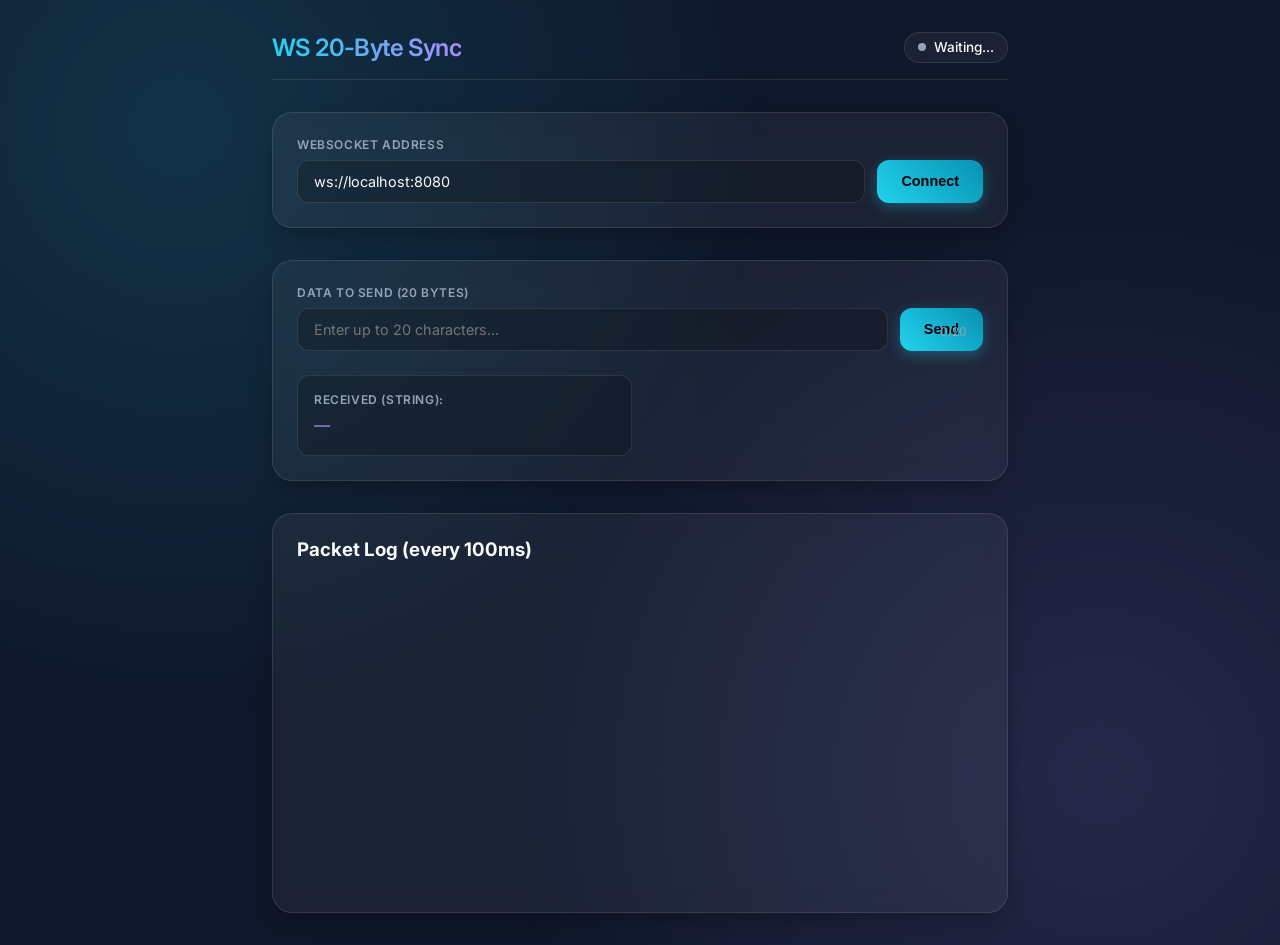
==== .webpage/index.html @ 5941023f "initial" ====
<!DOCTYPE html>
<html lang="en">
<head>
    <meta charset="UTF-8">
    <meta name="viewport" content="width=device-width, initial-scale=1.0">
    <title>WebSocket 20-Byte Prototype</title>
    <link rel="stylesheet" href="style.css">
    <link rel="preconnect" href="https://fonts.googleapis.com">
    <link rel="preconnect" href="https://fonts.gstatic.com" crossorigin>
    <link href="https://fonts.googleapis.com/css2?family=Inter:wght@400;600&family=JetBrains+Mono:wght@400;500&display=swap" rel="stylesheet">
</head>
<body>
    <div class="glass-bg"></div>
    
    <main class="container">
        <header class="header">
            <h1>WS 20-Byte Sync</h1>
            <div id="connection-status" class="status-indicator">
                <span class="dot"></span>
                <span class="status-text">Waiting...</span>
            </div>
        </header>

        <section class="config-panel glass">
            <div class="input-group">
                <label for="ws-address">WebSocket Address</label>
                <div class="input-wrapper">
                    <input type="text" id="ws-address" value="ws://localhost:8080" placeholder="ws://localhost:8080">
                    <button id="connect-btn" class="primary-btn">Connect</button>
                    <button id="disconnect-btn" class="secondary-btn hidden">Disconnect</button>
                </div>
            </div>
        </section>

        <section class="data-exchange glass">
            <div class="data-input">
                <label for="data-to-send">Data to Send (20 bytes)</label>
                <div class="input-wrapper">
                    <input type="text" id="data-to-send" placeholder="Enter up to 20 characters..." maxlength="20">
                    <button id="send-btn" class="primary-btn">Send</button>
                </div>
                <div class="byte-counter"><span id="char-count">0</span>/20</div>
            </div>

            <div class="data-display">
                <div class="display-box incoming">
                    <label>Received (String):</label>
                    <div id="str-in" class="text-data">—</div>
                </div>
            </div>
        </section>

        <section class="traffic-logs glass">
            <div class="logs-header">
                <h3>Packet Log (every 100ms)</h3>
            </div>
            <div id="logs" class="logs-container"></div>
        </section>
    </main>

    <script src="script.js"></script>
</body>
</html>
---- .webpage/style.css ----
:root {
    --bg-dark: #0f172a;
    --glass: rgba(255, 255, 255, 0.05);
    --glass-blur: blur(12px);
    --primary: #22d3ee;
    --primary-glow: #0891b2;
    --secondary: #a78bfa;
    --secondary-glow: #7c3aed;
    --danger: #f43f5e;
    --success: #10b981;
    --text-main: #f8fafc;
    --text-muted: #94a3b8;
    --border: rgba(255, 255, 255, 0.1);
}

* {
    box-sizing: border-box;
    margin: 0;
    padding: 0;
}

body {
    background-color: var(--bg-dark);
    color: var(--text-main);
    font-family: 'Inter', sans-serif;
    min-height: 100vh;
    display: flex;
    justify-content: center;
    align-items: center;
    overflow-x: hidden;
    position: relative;
}

.glass-bg {
    position: fixed;
    top: -10%;
    left: -10%;
    width: 120%;
    height: 120%;
    background: 
        radial-gradient(circle at 20% 20%, rgba(34, 211, 238, 0.15) 0%, transparent 40%),
        radial-gradient(circle at 80% 80%, rgba(167, 139, 250, 0.15) 0%, transparent 40%);
    z-index: -1;
    animation: pulse 10s infinite alternate ease-in-out;
}

@keyframes pulse {
    from { transform: scale(1); }
    to { transform: scale(1.05); }
}

.container {
    width: 90%;
    max-width: 800px;
    display: grid;
    grid-template-columns: 1fr;
    gap: 2rem;
    padding: 2rem;
    z-index: 1;
}

.header {
    display: flex;
    justify-content: space-between;
    align-items: center;
    padding-bottom: 1rem;
    border-bottom: 1px solid var(--border);
}

h1 {
    font-size: 1.5rem;
    font-weight: 600;
    letter-spacing: -0.025em;
    background: linear-gradient(to right, var(--primary), var(--secondary));
    -webkit-background-clip: text;
    background-clip: text;
    -webkit-text-fill-color: transparent;
}

.status-indicator {
    display: flex;
    align-items: center;
    gap: 0.5rem;
    background: var(--glass);
    padding: 0.4rem 0.8rem;
    border-radius: 9999px;
    border: 1px solid var(--border);
    backdrop-filter: var(--glass-blur);
    font-size: 0.85rem;
    font-weight: 500;
}

.dot {
    width: 8px;
    height: 8px;
    border-radius: 50%;
    background: var(--text-muted);
}

.status-indicator.connected .dot { background: var(--success); box-shadow: 0 0 10px var(--success); }
.status-indicator.disconnected .dot { background: var(--danger); box-shadow: 0 0 10px var(--danger); }
.status-indicator.connecting .dot { background: var(--secondary); box-shadow: 0 0 10px var(--secondary); animation: blink 1s infinite; }

@keyframes blink {
    0%, 100% { opacity: 1; }
    50% { opacity: 0.3; }
}

.glass {
    background: var(--glass);
    backdrop-filter: var(--glass-blur);
    border: 1px solid var(--border);
    border-radius: 1.25rem;
    padding: 1.5rem;
    box-shadow: 0 10px 25px -5px rgba(0,0,0,0.3);
    transition: transform 0.2s ease, box-shadow 0.2s ease;
}

.glass:hover {
    box-shadow: 0 15px 30px -5px rgba(0,0,0,0.4);
    transform: translateY(-2px);
}

.config-panel {
    display: flex;
    flex-direction: column;
    gap: 1rem;
}

label {
    display: block;
    font-size: 0.75rem;
    font-weight: 600;
    text-transform: uppercase;
    color: var(--text-muted);
    margin-bottom: 0.5rem;
    letter-spacing: 0.05em;
}

.input-wrapper {
    display: flex;
    gap: 0.75rem;
}

input[type="text"] {
    flex: 1;
    background: rgba(0,0,0,0.2);
    border: 1px solid var(--border);
    border-radius: 0.75rem;
    padding: 0.75rem 1rem;
    color: var(--text-main);
    font-family: inherit;
    font-size: 0.9rem;
    transition: border-color 0.2s ease, box-shadow 0.2s ease;
}

input[type="text"]:focus {
    outline: none;
    border-color: var(--primary);
    box-shadow: 0 0 15px rgba(34, 211, 238, 0.1);
}

.primary-btn, .secondary-btn {
    padding: 0.75rem 1.5rem;
    border-radius: 0.75rem;
    font-weight: 600;
    font-size: 0.9rem;
    cursor: pointer;
    transition: all 0.2s ease;
    border: none;
}

.primary-btn {
    background: linear-gradient(45deg, var(--primary), var(--primary-glow));
    color: #000;
    box-shadow: 0 4px 14px 0 rgba(34, 211, 238, 0.3);
}

.primary-btn:hover {
    transform: translateY(-1px);
    box-shadow: 0 6px 20px rgba(34, 211, 238, 0.4);
}

.secondary-btn {
    background: rgba(244, 63, 94, 0.1);
    color: var(--danger);
    border: 1px solid rgba(244, 63, 94, 0.2);
}

.secondary-btn:hover {
    background: rgba(244, 63, 94, 0.2);
}

.hidden { display: none; }

.data-exchange {
    display: grid;
    grid-template-columns: 1fr;
    gap: 1.5rem;
}

.data-input {
    position: relative;
}

.byte-counter {
    position: absolute;
    right: 1rem;
    bottom: 0.75rem;
    font-size: 0.75rem;
    color: var(--text-muted);
}

.data-display {
    display: grid;
    grid-template-columns: 1fr 1fr;
    gap: 1rem;
}

.display-box {
    background: rgba(0,0,0,0.2);
    border-radius: 0.75rem;
    padding: 1rem;
    border: 1px solid var(--border);
}

.display-box.incoming, .display-box.incoming-hex {
    grid-column: span 1;
}

.display-box.outgoing {
    grid-column: span 2;
}

code {
    font-family: 'JetBrains Mono', monospace;
    font-size: 0.85rem;
    color: var(--primary);
    word-break: break-all;
    display: block;
    margin-top: 0.25rem;
}

.text-data {
    font-size: 1rem;
    color: var(--secondary);
    min-height: 1.5rem;
}

.traffic-logs {
    height: 400px;
    display: flex;
    flex-direction: column;
}

.logs-container {
    flex: 1;
    overflow-y: auto;
    font-size: 0.7rem;
    font-family: 'JetBrains Mono', monospace;
    color: var(--text-muted);
    scrollbar-width: thin;
    scrollbar-color: var(--border) transparent;
}

.logs-container::-webkit-scrollbar { width: 4px; }
.logs-container::-webkit-scrollbar-thumb { background: var(--border); border-radius: 10px; }

.log-entry {
    padding: 2px 0;
    border-bottom: 1px solid rgba(255,255,255,0.03);
}

.log-entry.sent { color: var(--primary); }
.log-entry.received { color: var(--secondary); }

@media (max-width: 600px) {
    .data-display {
        grid-template-columns: 1fr;
    }
    .display-box.outgoing {
        grid-column: span 1;
    }
}
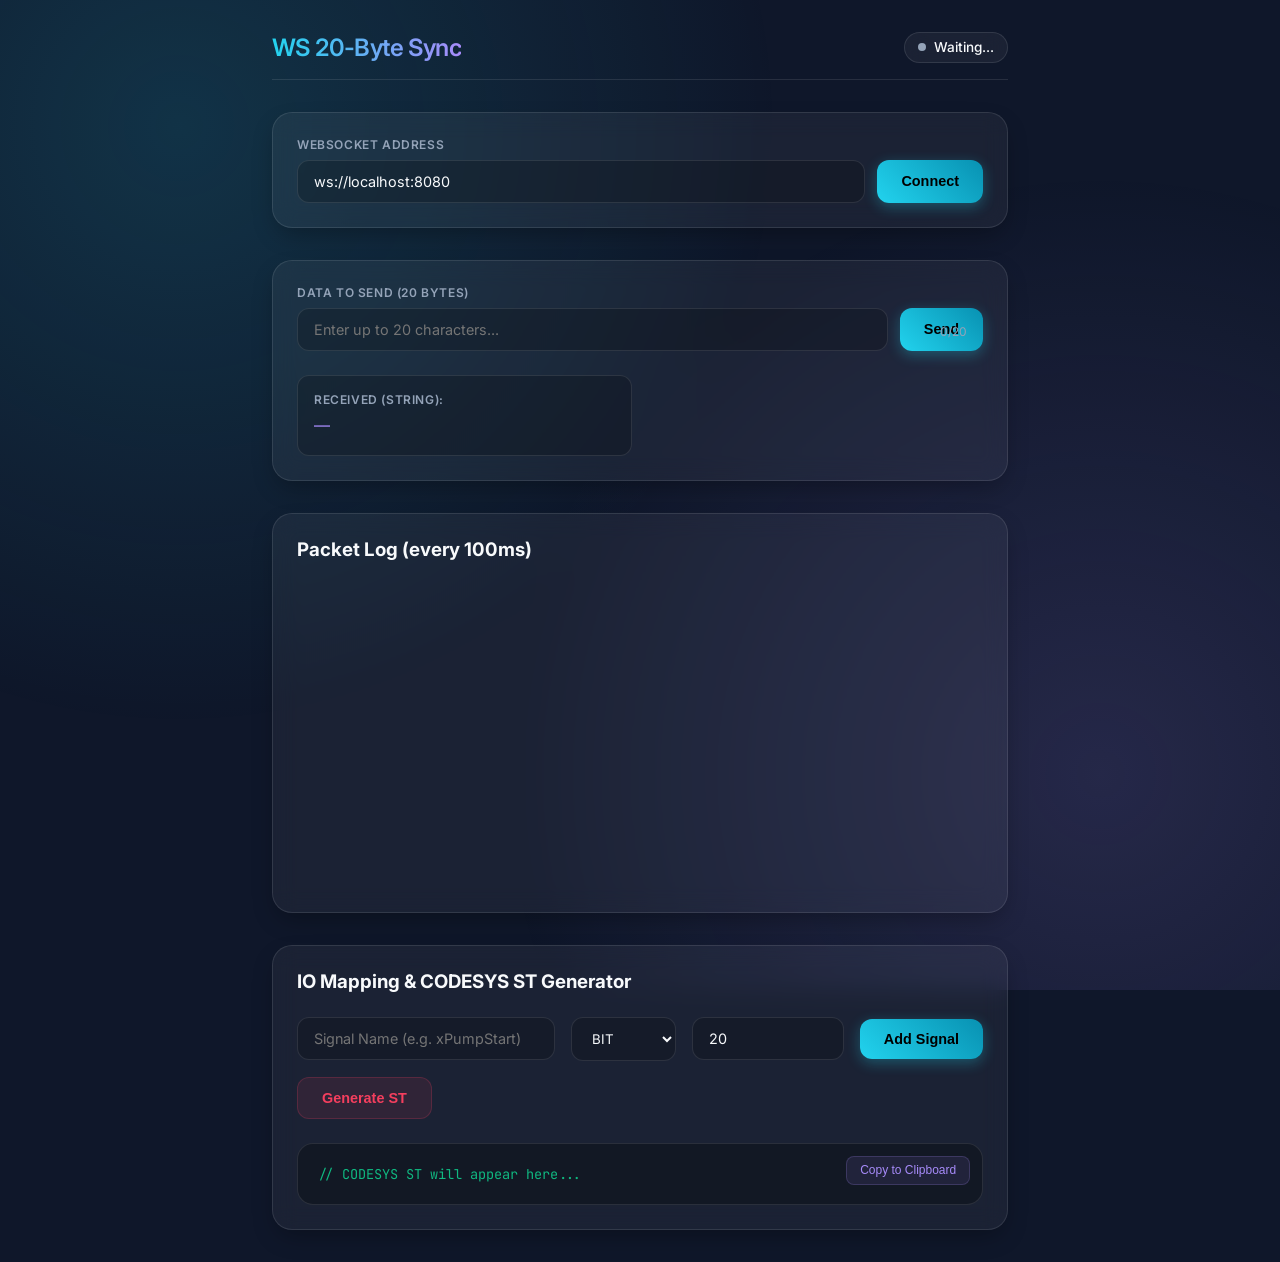
==== commit a876bc19: "feat: implement web-based IO configurator and CODESYS ST generator dashboard" ====
--- a/.webpage/index.html
+++ b/.webpage/index.html
@@ -56,8 +56,101 @@
             </div>
             <div id="logs" class="logs-container"></div>
         </section>
+
+        <!-- New: IO Configurator & ST Generator -->
+        <section class="io-config-block glass">
+            <div class="logs-header">
+                <h3>IO Mapping & CODESYS ST Generator</h3>
+            </div>
+            <div class="io-controls">
+                <input type="text" id="signal-name" placeholder="Signal Name (e.g. xPumpStart)">
+                <select id="signal-type">
+                    <option value="BIT">BIT</option>
+                    <option value="BYTE">BYTE</option>
+                    <option value="INT">INT</option>
+                    <option value="UINT">UINT</option>
+                    <option value="REAL">REAL</option>
+                    <option value="STRING">STRING</option>
+                </select>
+                <input type="number" id="signal-length" placeholder="Len" value="20" style="width: 60px;">
+                <button id="add-signal-btn" class="primary-btn">Add Signal</button>
+                <button id="generate-st-btn" class="secondary-btn">Generate ST</button>
+            </div>
+            
+            <div class="st-preview-container">
+                <pre id="st-preview" class="code-box">// CODESYS ST will appear here...</pre>
+                <button id="copy-st-btn" class="copy-btn">Copy to Clipboard</button>
+            </div>
+        </section>
     </main>
 
+    <!-- F9 Configuration & Magic Dashboard -->
+    <div id="magic-dashboard" class="modal hidden">
+        <div class="modal-content glass">
+            <header class="modal-header">
+                <h2>⚡ ПУЛЬТ УПРАВЛЕНИЯ (F9)</h2>
+                <button id="close-modal" class="close-btn">&times;</button>
+            </header>
+
+            <nav class="modal-tabs">
+                <button class="tab-link active" data-tab="tab-settings">СВЯЗЬ</button>
+                <button class="tab-link" data-tab="tab-inputs">ВХОДЫ (TO PLC)</button>
+                <button class="tab-link" data-tab="tab-outputs">ВЫХОДЫ (FROM PLC)</button>
+                <button class="tab-link" data-tab="tab-debug">ОТЛАДКА / LIVE</button>
+            </nav>
+
+            <div class="tab-content active" id="tab-settings">
+                <div class="config-grid">
+                    <div class="input-group">
+                        <label>Адрес WebSocket</label>
+                        <input type="text" id="dash-ws-address" value="ws://localhost:8080">
+                    </div>
+                </div>
+            </div>
+
+            <div class="tab-content" id="tab-inputs">
+                <div class="io-editor" id="inputs-editor">
+                    <!-- IO entries here -->
+                </div>
+                <div class="io-actions">
+                    <button id="btn-add-input" class="primary-btn">+ Добавить Вход</button>
+                    <button id="btn-gen-inputs-st" class="secondary-btn">Генерировать (Inputs.st)</button>
+                    <button id="btn-save-inputs-st" class="secondary-btn">Сохранить .st</button>
+                </div>
+            </div>
+
+            <div class="tab-content" id="tab-outputs">
+                <div class="io-editor" id="outputs-editor">
+                    <!-- IO entries here -->
+                </div>
+                <div class="io-actions">
+                    <button id="btn-add-output" class="primary-btn">+ Добавить Выход</button>
+                    <button id="btn-gen-outputs-st" class="secondary-btn">Генерировать (Outputs.st)</button>
+                    <button id="btn-save-outputs-st" class="secondary-btn">Сохранить .st</button>
+                </div>
+            </div>
+
+            <div class="tab-content" id="tab-debug">
+                <div class="debug-monitor">
+                    <div class="monitor-column">
+                        <h4>ПЕРЕДАЧА (В ПЛК)</h4>
+                        <div id="monitor-inputs" class="monitor-grid"></div>
+                    </div>
+                    <div class="monitor-column">
+                        <h4>ПРИЕМ (ИЗ ПЛК)</h4>
+                        <div id="monitor-outputs" class="monitor-grid"></div>
+                    </div>
+                </div>
+            </div>
+
+            <footer class="modal-footer">
+                <pre id="st-code-preview" class="code-box-mini">// Код появится здесь...</pre>
+                <button id="dash-copy-st" class="copy-btn-mini">COPY</button>
+            </footer>
+        </div>
+    </div>
+
+    <script src="io-config.js"></script>
     <script src="script.js"></script>
 </body>
 </html>
--- a/.webpage/style.css
+++ b/.webpage/style.css
@@ -142,7 +142,7 @@
     gap: 0.75rem;
 }
 
-input[type="text"] {
+input[type="text"], input[type="number"] {
     flex: 1;
     background: rgba(0,0,0,0.2);
     border: 1px solid var(--border);
@@ -154,7 +154,7 @@
     transition: border-color 0.2s ease, box-shadow 0.2s ease;
 }
 
-input[type="text"]:focus {
+input[type="text"]:focus, input[type="number"]:focus {
     outline: none;
     border-color: var(--primary);
     box-shadow: 0 0 15px rgba(34, 211, 238, 0.1);
@@ -282,3 +282,207 @@
         grid-column: span 1;
     }
 }
+
+/* IO Configurator Section */
+.io-config-block {
+    display: flex;
+    flex-direction: column;
+    gap: 1.5rem;
+}
+
+.io-controls {
+    display: flex;
+    gap: 1rem;
+    align-items: center;
+    flex-wrap: wrap;
+}
+
+select#signal-type {
+    background: rgba(0,0,0,0.2);
+    border: 1px solid var(--border);
+    border-radius: 0.75rem;
+    padding: 0.75rem 1rem;
+    color: var(--text-main);
+    font-family: inherit;
+    outline: none;
+}
+
+.st-preview-container {
+    position: relative;
+    background: rgba(0,0,0,0.3);
+    border-radius: 1rem;
+    padding: 1.25rem;
+    border: 1px solid var(--border);
+}
+
+.code-box {
+    font-family: 'JetBrains Mono', monospace;
+    font-size: 0.85rem;
+    color: var(--success);
+    white-space: pre-wrap;
+    line-height: 1.5;
+}
+
+.copy-btn {
+    position: absolute;
+    top: 0.75rem;
+    right: 0.75rem;
+    background: rgba(167, 139, 250, 0.1);
+    color: var(--secondary);
+    border: 1px solid rgba(167, 139, 250, 0.2);
+    padding: 0.4rem 0.8rem;
+    border-radius: 0.5rem;
+    font-size: 0.75rem;
+    cursor: pointer;
+    transition: all 0.2s ease;
+}
+
+.copy-btn:hover {
+    background: rgba(167, 139, 250, 0.2);
+    color: var(--text-main);
+}
+
+/* Modal Dashboard Styles */
+.modal {
+    position: fixed;
+    top: 0; left: 0;
+    width: 100vw; height: 100vh;
+    display: flex;
+    justify-content: center;
+    align-items: center;
+    z-index: 1000;
+    background: rgba(0,0,0,0.5);
+    backdrop-filter: blur(8px);
+    transition: opacity 0.3s ease;
+}
+
+.modal.hidden { opacity: 0; pointer-events: none; }
+
+.modal-content {
+    width: 90%;
+    max-width: 900px;
+    height: 85vh;
+    padding: 2rem;
+    display: flex;
+    flex-direction: column;
+    overflow: hidden;
+}
+
+.modal-header {
+    display: flex;
+    justify-content: space-between;
+    align-items: center;
+    margin-bottom: 1.5rem;
+}
+
+.close-btn {
+    background: none;
+    border: none;
+    color: var(--text-muted);
+    font-size: 2rem;
+    cursor: pointer;
+}
+
+.modal-tabs {
+    display: flex;
+    gap: 0.5rem;
+    margin-bottom: 1.5rem;
+    border-bottom: 1px solid var(--border);
+}
+
+.tab-link {
+    padding: 0.75rem 1.25rem;
+    background: none;
+    border: none;
+    color: var(--text-muted);
+    font-weight: 600;
+    cursor: pointer;
+    border-bottom: 2px solid transparent;
+}
+
+.tab-link.active {
+    color: var(--primary);
+    border-bottom-color: var(--primary);
+}
+
+.tab-content {
+    display: none;
+    flex: 1;
+    overflow-y: auto;
+    padding: 1rem 0;
+}
+
+.tab-content.active { display: flex; flex-direction: column; }
+
+.io-editor {
+    display: flex;
+    flex-direction: column;
+    gap: 0.75rem;
+    margin-bottom: 1.5rem;
+}
+
+.io-actions {
+    display: flex;
+    gap: 1rem;
+    position: sticky;
+    bottom: 0;
+    background: var(--bg-dark);
+    padding: 1rem 0;
+}
+
+.debug-monitor {
+    display: grid;
+    grid-template-columns: 1fr 1fr;
+    gap: 2rem;
+}
+
+.monitor-column h4 {
+    margin-bottom: 1rem;
+    font-size: 0.8rem;
+    color: var(--text-muted);
+}
+
+.monitor-grid {
+    display: flex;
+    flex-direction: column;
+    gap: 0.5rem;
+}
+
+.monitor-item {
+    display: flex;
+    justify-content: space-between;
+    align-items: center;
+    padding: 0.5rem;
+    background: rgba(255,255,255,0.03);
+    border-radius: 0.5rem;
+}
+
+.modal-footer {
+    margin-top: 1.5rem;
+    border-top: 1px solid var(--border);
+    padding-top: 1rem;
+    position: relative;
+}
+
+.code-box-mini {
+    font-size: 0.7rem;
+    background: rgba(0,0,0,0.4);
+    padding: 1rem;
+    border-radius: 0.5rem;
+    max-height: 150px;
+    overflow-y: auto;
+    color: var(--success);
+}
+
+.copy-btn-mini {
+    position: absolute;
+    top: 1.5rem;
+    right: 0.5rem;
+    padding: 0.3rem 0.6rem;
+    font-size: 0.6rem;
+    background: var(--primary);
+    color: #000;
+    border: none;
+    border-radius: 4px;
+    cursor: pointer;
+}
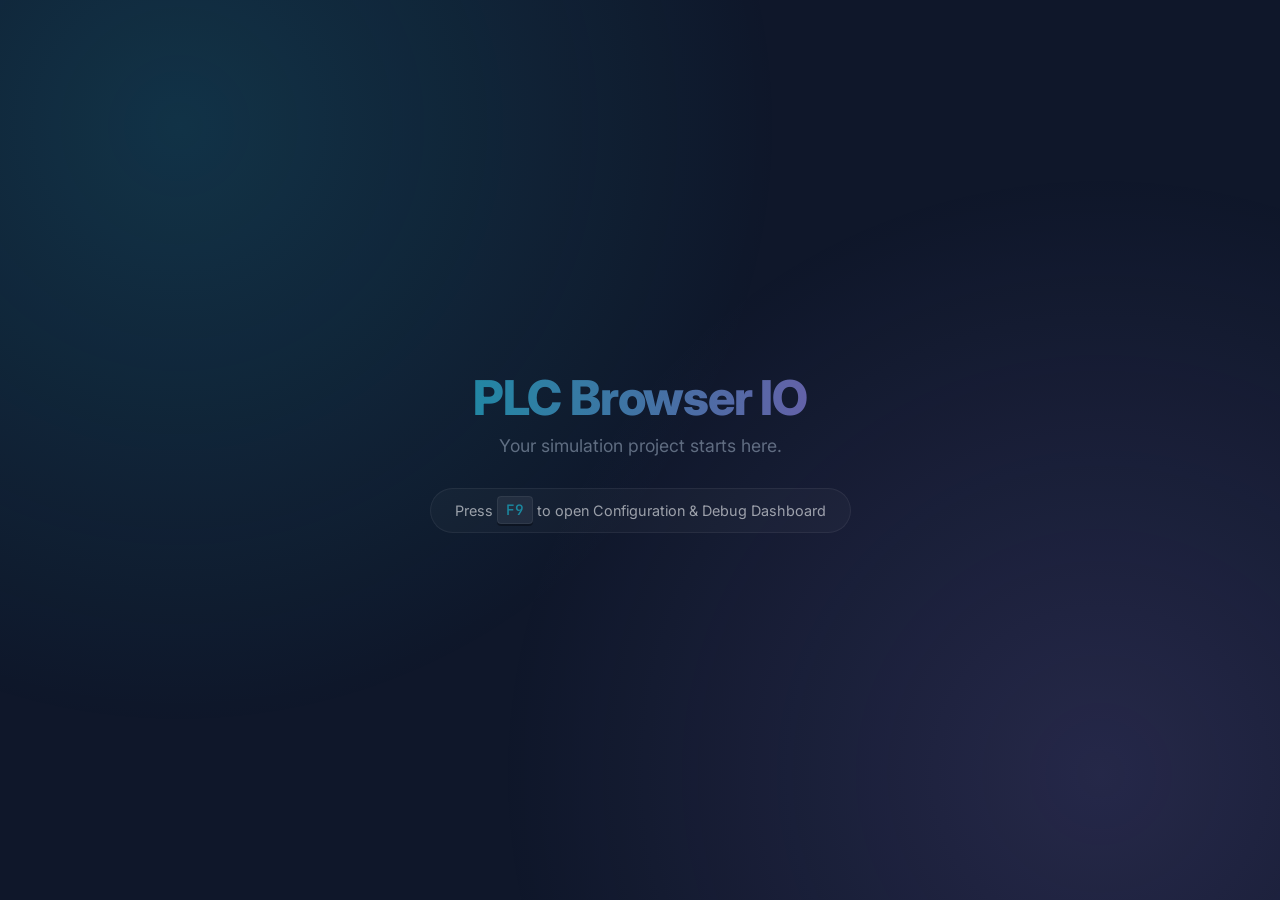
==== commit 7e440ae8: "feat: implement F9 dashboard UI with real-time PLC I/O configuration and ST code generation" ====
--- a/.webpage/index.html
+++ b/.webpage/index.html
@@ -3,7 +3,7 @@
 <head>
     <meta charset="UTF-8">
     <meta name="viewport" content="width=device-width, initial-scale=1.0">
-    <title>WebSocket 20-Byte Prototype</title>
+    <title>PLC Browser IO | Simulation Boilerplate</title>
     <link rel="stylesheet" href="style.css">
     <link rel="preconnect" href="https://fonts.googleapis.com">
     <link rel="preconnect" href="https://fonts.gstatic.com" crossorigin>
@@ -12,145 +12,17 @@
 <body>
     <div class="glass-bg"></div>
     
-    <main class="container">
-        <header class="header">
-            <h1>WS 20-Byte Sync</h1>
-            <div id="connection-status" class="status-indicator">
-                <span class="dot"></span>
-                <span class="status-text">Waiting...</span>
-            </div>
-        </header>
-
-        <section class="config-panel glass">
-            <div class="input-group">
-                <label for="ws-address">WebSocket Address</label>
-                <div class="input-wrapper">
-                    <input type="text" id="ws-address" value="ws://localhost:8080" placeholder="ws://localhost:8080">
-                    <button id="connect-btn" class="primary-btn">Connect</button>
-                    <button id="disconnect-btn" class="secondary-btn hidden">Disconnect</button>
-                </div>
-            </div>
-        </section>
-
-        <section class="data-exchange glass">
-            <div class="data-input">
-                <label for="data-to-send">Data to Send (20 bytes)</label>
-                <div class="input-wrapper">
-                    <input type="text" id="data-to-send" placeholder="Enter up to 20 characters..." maxlength="20">
-                    <button id="send-btn" class="primary-btn">Send</button>
-                </div>
-                <div class="byte-counter"><span id="char-count">0</span>/20</div>
-            </div>
-
-            <div class="data-display">
-                <div class="display-box incoming">
-                    <label>Received (String):</label>
-                    <div id="str-in" class="text-data">—</div>
-                </div>
-            </div>
-        </section>
-
-        <section class="traffic-logs glass">
-            <div class="logs-header">
-                <h3>Packet Log (every 100ms)</h3>
-            </div>
-            <div id="logs" class="logs-container"></div>
-        </section>
-
-        <!-- New: IO Configurator & ST Generator -->
-        <section class="io-config-block glass">
-            <div class="logs-header">
-                <h3>IO Mapping & CODESYS ST Generator</h3>
-            </div>
-            <div class="io-controls">
-                <input type="text" id="signal-name" placeholder="Signal Name (e.g. xPumpStart)">
-                <select id="signal-type">
-                    <option value="BIT">BIT</option>
-                    <option value="BYTE">BYTE</option>
-                    <option value="INT">INT</option>
-                    <option value="UINT">UINT</option>
-                    <option value="REAL">REAL</option>
-                    <option value="STRING">STRING</option>
-                </select>
-                <input type="number" id="signal-length" placeholder="Len" value="20" style="width: 60px;">
-                <button id="add-signal-btn" class="primary-btn">Add Signal</button>
-                <button id="generate-st-btn" class="secondary-btn">Generate ST</button>
-            </div>
-            
-            <div class="st-preview-container">
-                <pre id="st-preview" class="code-box">// CODESYS ST will appear here...</pre>
-                <button id="copy-st-btn" class="copy-btn">Copy to Clipboard</button>
-            </div>
-        </section>
+    <main class="boilerplate-container">
+        <div class="empty-state">
+            <h1>PLC Browser IO</h1>
+            <p>Your simulation project starts here.</p>
+            <div class="hint">Press <kbd>F9</kbd> to open Configuration & Debug Dashboard</div>
+        </div>
     </main>
 
-    <!-- F9 Configuration & Magic Dashboard -->
-    <div id="magic-dashboard" class="modal hidden">
-        <div class="modal-content glass">
-            <header class="modal-header">
-                <h2>⚡ ПУЛЬТ УПРАВЛЕНИЯ (F9)</h2>
-                <button id="close-modal" class="close-btn">&times;</button>
-            </header>
-
-            <nav class="modal-tabs">
-                <button class="tab-link active" data-tab="tab-settings">СВЯЗЬ</button>
-                <button class="tab-link" data-tab="tab-inputs">ВХОДЫ (TO PLC)</button>
-                <button class="tab-link" data-tab="tab-outputs">ВЫХОДЫ (FROM PLC)</button>
-                <button class="tab-link" data-tab="tab-debug">ОТЛАДКА / LIVE</button>
-            </nav>
-
-            <div class="tab-content active" id="tab-settings">
-                <div class="config-grid">
-                    <div class="input-group">
-                        <label>Адрес WebSocket</label>
-                        <input type="text" id="dash-ws-address" value="ws://localhost:8080">
-                    </div>
-                </div>
-            </div>
-
-            <div class="tab-content" id="tab-inputs">
-                <div class="io-editor" id="inputs-editor">
-                    <!-- IO entries here -->
-                </div>
-                <div class="io-actions">
-                    <button id="btn-add-input" class="primary-btn">+ Добавить Вход</button>
-                    <button id="btn-gen-inputs-st" class="secondary-btn">Генерировать (Inputs.st)</button>
-                    <button id="btn-save-inputs-st" class="secondary-btn">Сохранить .st</button>
-                </div>
-            </div>
-
-            <div class="tab-content" id="tab-outputs">
-                <div class="io-editor" id="outputs-editor">
-                    <!-- IO entries here -->
-                </div>
-                <div class="io-actions">
-                    <button id="btn-add-output" class="primary-btn">+ Добавить Выход</button>
-                    <button id="btn-gen-outputs-st" class="secondary-btn">Генерировать (Outputs.st)</button>
-                    <button id="btn-save-outputs-st" class="secondary-btn">Сохранить .st</button>
-                </div>
-            </div>
-
-            <div class="tab-content" id="tab-debug">
-                <div class="debug-monitor">
-                    <div class="monitor-column">
-                        <h4>ПЕРЕДАЧА (В ПЛК)</h4>
-                        <div id="monitor-inputs" class="monitor-grid"></div>
-                    </div>
-                    <div class="monitor-column">
-                        <h4>ПРИЕМ (ИЗ ПЛК)</h4>
-                        <div id="monitor-outputs" class="monitor-grid"></div>
-                    </div>
-                </div>
-            </div>
-
-            <footer class="modal-footer">
-                <pre id="st-code-preview" class="code-box-mini">// Код появится здесь...</pre>
-                <button id="dash-copy-st" class="copy-btn-mini">COPY</button>
-            </footer>
-        </div>
-    </div>
-
+    <!-- Portable Dashboard Scripts -->
     <script src="io-config.js"></script>
+    <script src="dashboard-ui.js"></script>
     <script src="script.js"></script>
 </body>
 </html>
--- a/.webpage/style.css
+++ b/.webpage/style.css
@@ -49,14 +49,57 @@
     to { transform: scale(1.05); }
 }
 
-.container {
-    width: 90%;
-    max-width: 800px;
-    display: grid;
-    grid-template-columns: 1fr;
-    gap: 2rem;
-    padding: 2rem;
-    z-index: 1;
+.boilerplate-container {
+    width: 100vw;
+    height: 100vh;
+    display: flex;
+    justify-content: center;
+    align-items: center;
+    overflow: hidden;
+}
+
+.empty-state {
+    text-align: center;
+    opacity: 0.6;
+    transition: opacity 0.5s ease;
+    animation: fadeIn 1s forwards;
+}
+
+.empty-state h1 {
+    font-size: 3rem;
+    font-weight: 800;
+    margin-bottom: 0.5rem;
+}
+
+.empty-state p {
+    font-size: 1.1rem;
+    color: var(--text-muted);
+    margin-bottom: 2rem;
+}
+
+.hint {
+    font-size: 0.9rem;
+    background: var(--glass);
+    padding: 0.75rem 1.5rem;
+    border-radius: 99px;
+    border: 1px solid var(--border);
+    backdrop-filter: var(--glass-blur);
+}
+
+kbd {
+    background: rgba(255,255,255,0.1);
+    border: 1px solid var(--border);
+    border-radius: 4px;
+    padding: 0.2rem 0.5rem;
+    font-family: 'JetBrains Mono', monospace;
+    font-weight: 500;
+    color: var(--primary);
+    box-shadow: 0 2px 0 rgba(0,0,0,0.5);
+}
+
+@keyframes fadeIn {
+    from { transform: translateY(10px); opacity: 0; }
+    to { transform: translateY(0); opacity: 0.6; }
 }
 
 .header {
@@ -160,6 +203,12 @@
     box-shadow: 0 0 15px rgba(34, 211, 238, 0.1);
 }
 
+input:disabled {
+    opacity: 0.3;
+    cursor: not-allowed;
+    background: rgba(255,255,255,0.05) !important;
+}
+
 .primary-btn, .secondary-btn {
     padding: 0.75rem 1.5rem;
     border-radius: 0.75rem;
@@ -297,14 +346,22 @@
     flex-wrap: wrap;
 }
 
-select#signal-type {
-    background: rgba(0,0,0,0.2);
+select#signal-type, select {
+    background: rgba(0,0,0,0.4);
     border: 1px solid var(--border);
     border-radius: 0.75rem;
     padding: 0.75rem 1rem;
     color: var(--text-main);
     font-family: inherit;
     outline: none;
+    cursor: pointer;
+    appearance: none;
+    -webkit-appearance: none;
+}
+
+select option {
+    background-color: var(--bg-dark);
+    color: var(--text-main);
 }
 
 .st-preview-container {
@@ -486,3 +543,103 @@
     border-radius: 4px;
     cursor: pointer;
 }
+
+/* IO Table Grid System */
+.io-row {
+    display: grid;
+    grid-template-columns: 2fr 1.2fr 1fr 80px;
+    align-items: center;
+    gap: 1.5rem;
+    padding: 0.85rem 1.25rem;
+    background: rgba(255, 255, 255, 0.02);
+    border-bottom: 1px solid rgba(255, 255, 255, 0.05);
+    font-size: 0.9rem;
+    transition: background 0.2s ease;
+}
+
+.io-row:hover:not(.header):not(.add-row) {
+    background: rgba(255, 255, 255, 0.04);
+}
+
+.io-row.header {
+    background: none;
+    color: var(--text-muted);
+    font-weight: 700;
+    text-transform: uppercase;
+    font-size: 0.75rem;
+    letter-spacing: 0.15em;
+    border-bottom: 1px solid var(--border);
+}
+
+.io-row input, .io-row select {
+    width: 100%;
+}
+
+/* Add Row Integration */
+.io-row.add-row {
+    background: rgba(34, 211, 238, 0.03);
+    border: 1px dashed rgba(34, 211, 238, 0.3);
+    border-radius: 0.75rem;
+    margin-top: 1.5rem;
+    padding: 0.6rem 1rem;
+}
+
+.io-row.add-row input, .io-row.add-row select {
+    background: rgba(0, 0, 0, 0.4) !important;
+    border-radius: 6px !important;
+    border: 1px solid rgba(255,255,255,0.1) !important;
+    padding: 0.5rem !important;
+    font-size: 0.85rem;
+}
+
+.io-row.add-row button {
+    height: 36px;
+    width: 36px;
+    padding: 0;
+    display: flex;
+    justify-content: center;
+    align-items: center;
+    font-size: 1.4rem;
+    justify-self: end;
+}
+
+/* Secondary Button Polish */
+.secondary-btn {
+    background: rgba(167, 139, 250, 0.1);
+    color: var(--secondary);
+    border: 1px solid rgba(167, 139, 250, 0.2);
+}
+
+.secondary-btn:hover {
+    background: rgba(167, 139, 250, 0.2);
+    color: var(--text-main);
+    transform: translateY(-1px);
+}
+
+.del-btn {
+    background: none;
+    border: none;
+    color: var(--danger);
+    font-size: 1.4rem;
+    cursor: pointer;
+    opacity: 0.5;
+    transition: all 0.2s;
+    justify-self: end;
+}
+
+.del-btn:hover {
+    opacity: 1;
+    transform: scale(1.1);
+}
+
+/* Remove Number Spinners */
+input::-webkit-outer-spin-button,
+input::-webkit-inner-spin-button {
+    -webkit-appearance: none;
+    appearance: none;
+    margin: 0;
+}
+input[type=number] { 
+    -moz-appearance: textfield; 
+    appearance: textfield; 
+}
